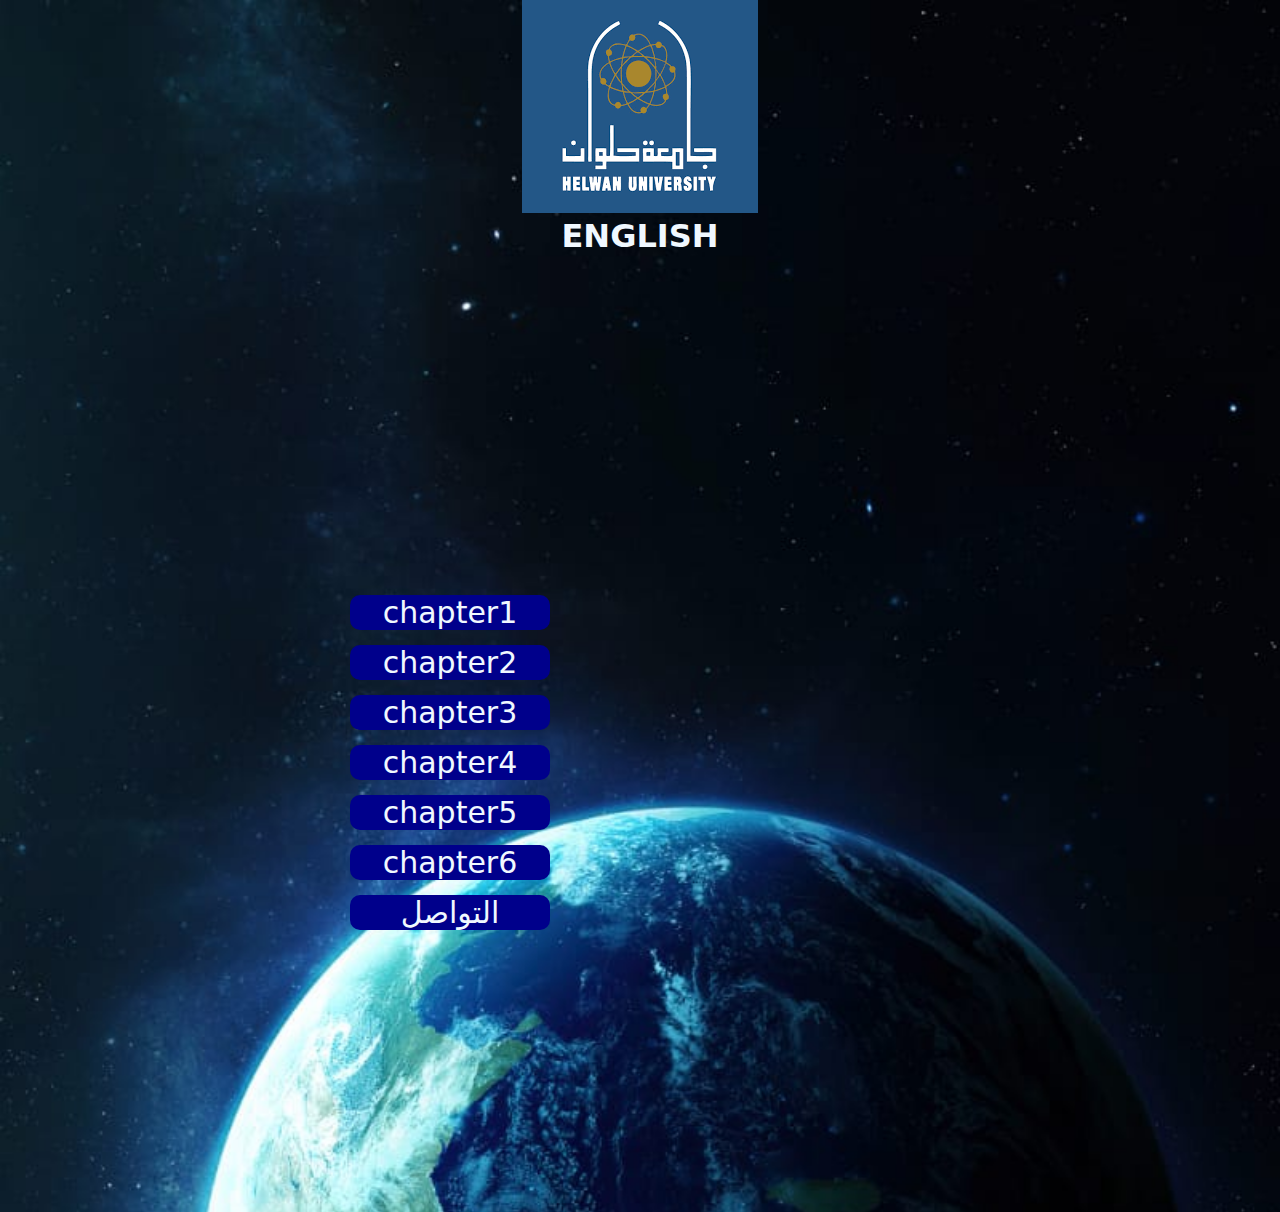
==== انجبش.html @ 674a4bcf "Add files via upload" ====
<!Doctype HTML>
<html>
    <head>
                <title>الكليه التكنلوجيا </title>
        <meta name = "description" content = "">
        <meta charset = "utf-8">
        <link rel = "stylesheet" href = "%D8%AD%D9%82%D9%88%D9%82%20%D8%A7%D9%86%D8%B3%D8%A7%D9%86.css" type = "text/css"> 
        <meta name ="viewport" content="width=device-width,intial-scale=1.0"/>

    </head>
            <body style="body{
                         background:linear-gradient(#01012e,#240019);
                         font-family: system-ui;">
     
   
          
                <div>
       
                            <center>         
                    <img src="d.jpg" >
   
       
                <h1 >ENGLISH</h1> 
                                </center>  
            
  
                    <div/>   
    <br>
   <br>
                    <br>
                    
                     <section>
        
                                <ul>
                                      <li data-text="chapter1"> <a href="#"> chapter1</a> </li>
                                      <li data-text="chapter2">   <a href="#"> chapter2</a> </li>
                                      <li data-text="chapter3"><a href="#">   chapter3</a> </li>
                                      <li data-text= "chapter4">   <a href="#">    chapter4   </a> </li>
                                      <li data-text= "chapter5">   <a href="#">   chapter5</a> </li>
                                    <li data-text= "chapter6">   <a href="#">   chapter6</a> </li>
                                    <li data-text= "المطور">   <a href="https://api.whatsapp.com/send/?phone=01554936254&text&type=phone_number&app_absent=0" target="_blank">   التواصل  </a> </li>

                                </ul>
        
        
        
                </section>
    
<body/>
<html/>
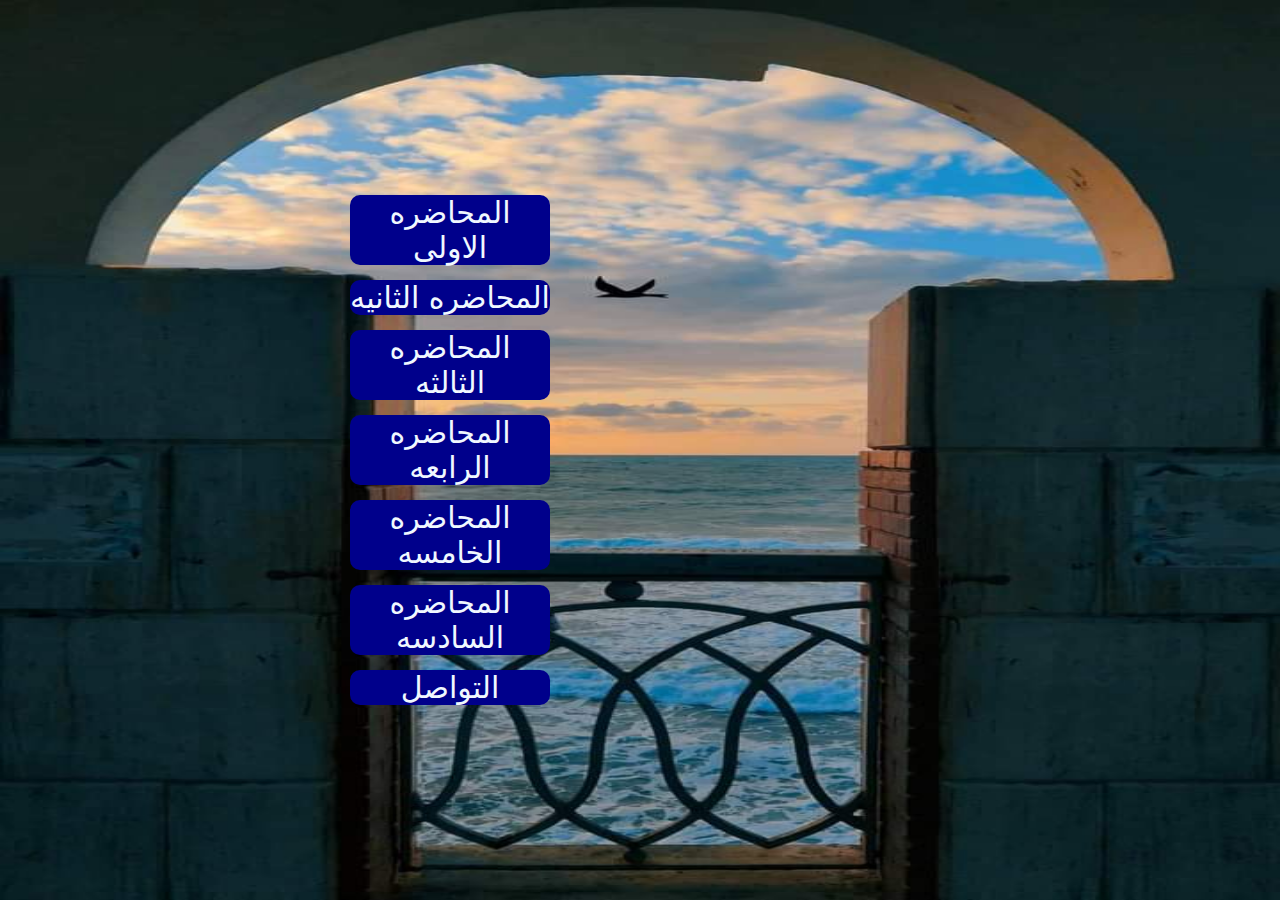
==== commit 80cdd017: "Add files via upload" ====
--- a/انجبش.html
+++ b/انجبش.html
@@ -16,28 +16,16 @@
           
                 <div>
        
-                            <center>         
-                    <img src="d.jpg" >
-   
-       
-                <h1 >ENGLISH</h1> 
-                                </center>  
-            
-  
-                    <div/>   
-    <br>
-   <br>
-                    <br>
-                    
+                                   
                      <section>
         
                                 <ul>
-                                      <li data-text="chapter1"> <a href="#"> chapter1</a> </li>
-                                      <li data-text="chapter2">   <a href="#"> chapter2</a> </li>
-                                      <li data-text="chapter3"><a href="#">   chapter3</a> </li>
-                                      <li data-text= "chapter4">   <a href="#">    chapter4   </a> </li>
-                                      <li data-text= "chapter5">   <a href="#">   chapter5</a> </li>
-                                    <li data-text= "chapter6">   <a href="#">   chapter6</a> </li>
+                                      <li data-text="chapter1"> <a href="https://drive.google.com/file/d/19-Py9C659SuiwEclZCyHE7bZX6AbtDuv/view?usp=share_link" target="_blank"> المحاضره الاولى </a> </li>
+                                      <li data-text="chapter2">   <a href="https://drive.google.com/file/d/19-Py9C659SuiwEclZCyHE7bZX6AbtDuv/view?usp=share_link" target="_blank"> المحاضره الثانيه </a> </li>
+                                      <li data-text="chapter3"><a href="#">  المحاضره الثالثه </a> </li>
+                                      <li data-text= "chapter4">   <a href="#">    المحاضره الرابعه    </a> </li>
+                                      <li data-text= "chapter5">   <a href="#">  المحاضره الخامسه </a> </li>
+                                    <li data-text= "chapter6">   <a href="#">   المحاضره السادسه </a> </li>
                                     <li data-text= "المطور">   <a href="https://api.whatsapp.com/send/?phone=01554936254&text&type=phone_number&app_absent=0" target="_blank">   التواصل  </a> </li>
 
                                 </ul>
@@ -45,6 +33,8 @@
         
         
                 </section>
+                 
+                    <div/>   
     
 <body/>
 <html/>